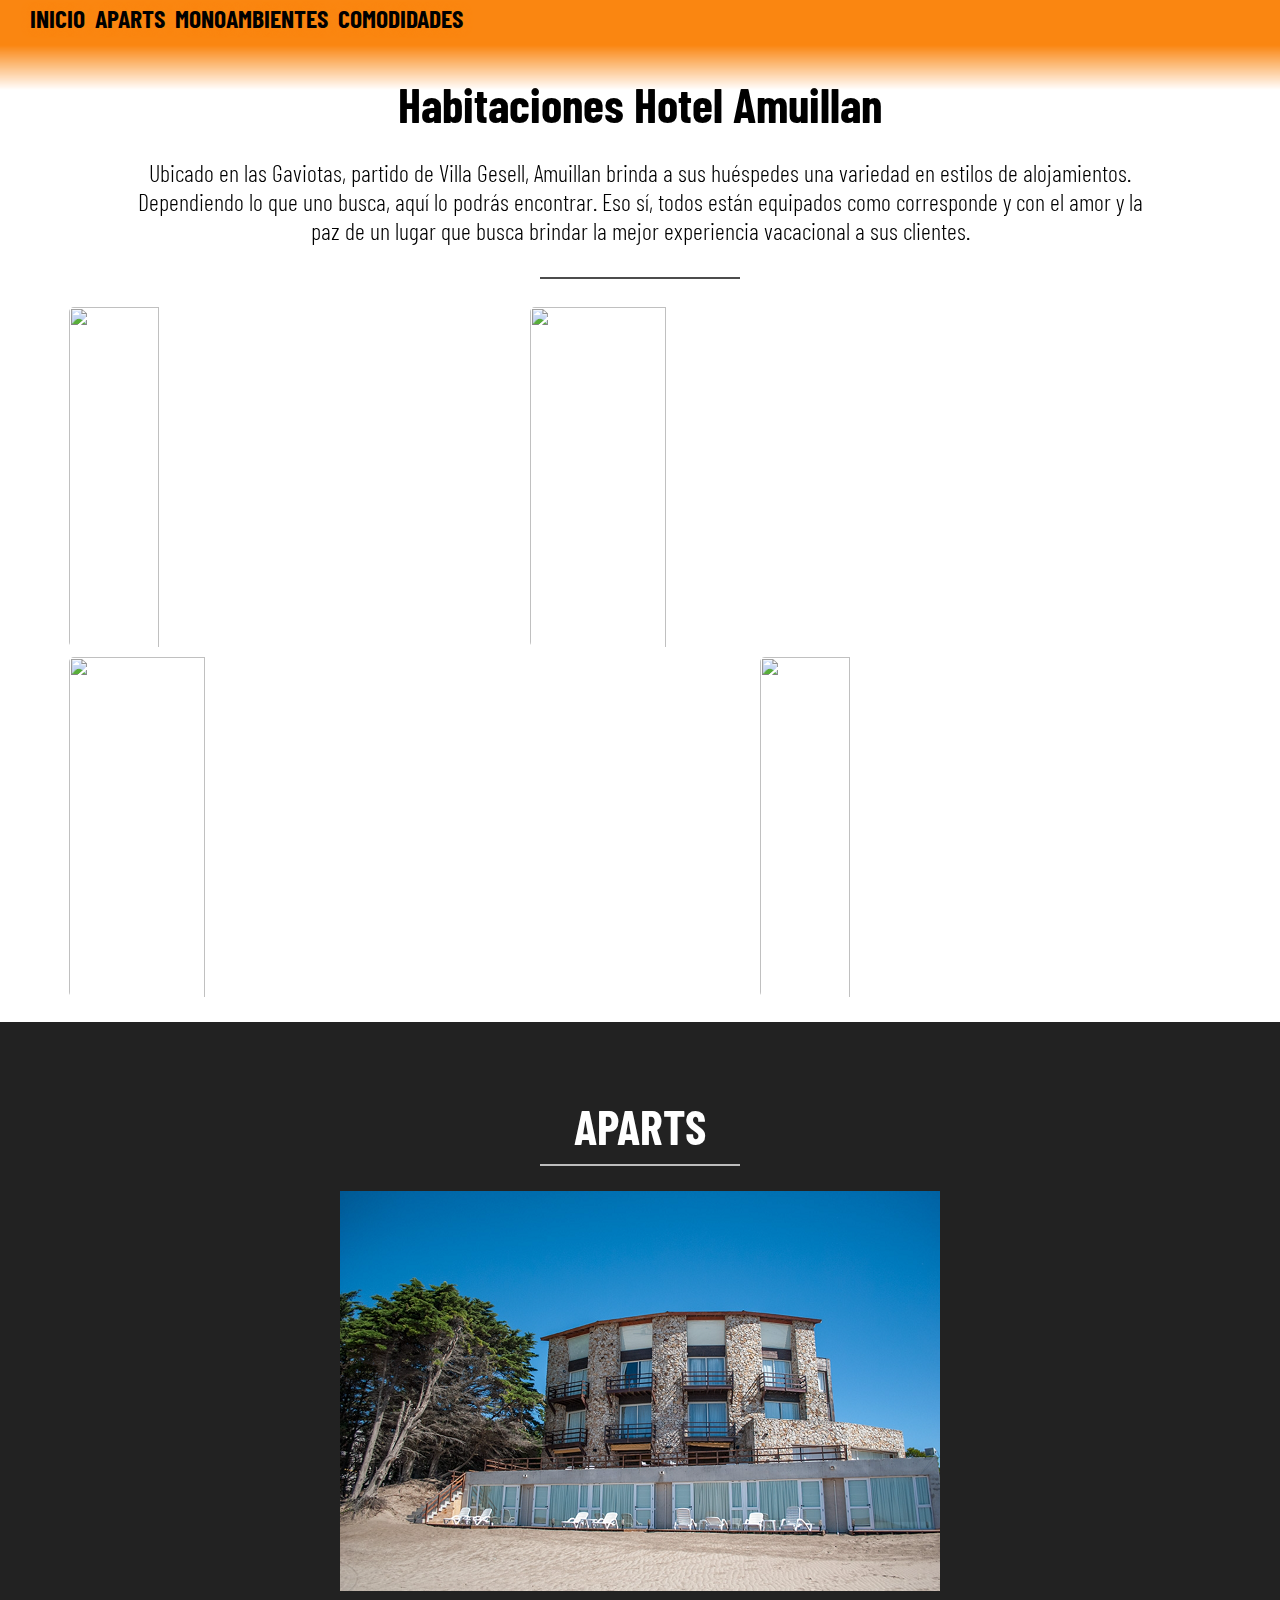
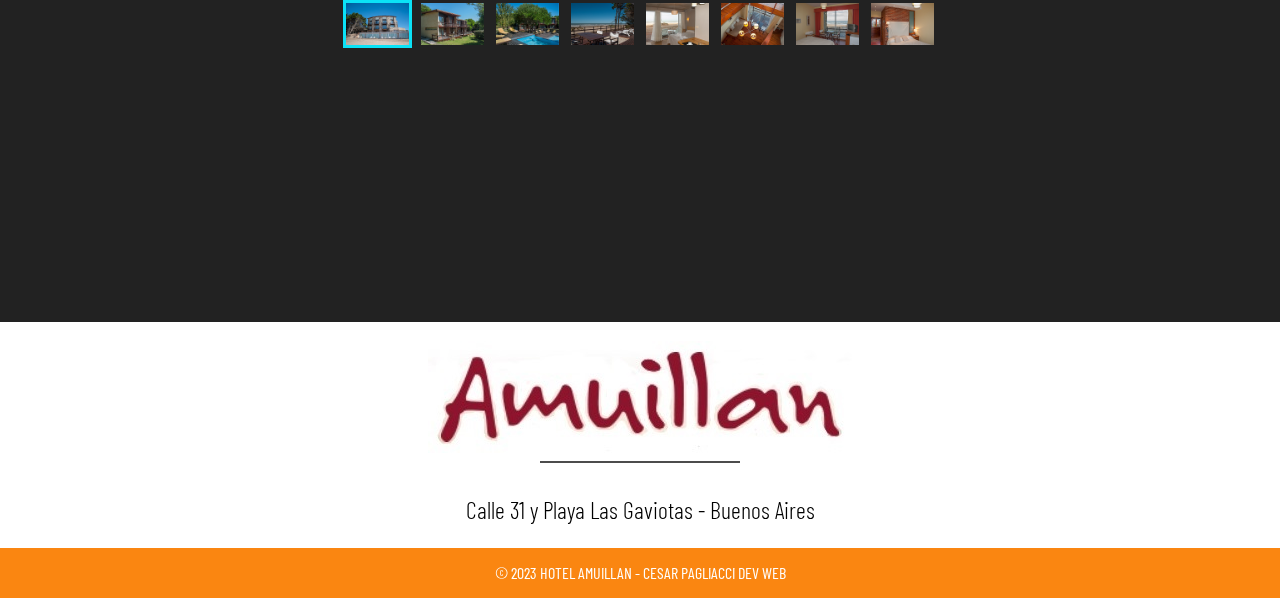
==== aparthotel.html @ abeaaee8 "se agregaron mas secciones" ====
<!DOCTYPE html>
<html lang="es">
<head>
    <meta charset="UTF-8">
    <meta http-equiv="X-UA-Compatible" content="IE=edge">
    <meta name="viewport" content="width=device-width, initial-scale=1.0">
    <title>Hotel Amuillan</title>
    <link rel="stylesheet" href="./estilos.css">    
</head>
<body>

    <header>
        <nav>                 
            <li><a href="./index.html">Inicio</a></li>           
            <li class="nav-item mains"><a href="./aparts.html">Aparts</a></li>
            <li class="nav-item drinks"><a href="./monoambientes.html">Monoambientes</a></li>
            <li><a href="./comodidades.html">Comodidades</a></li>
        </nav>
        
        <!--<a href="#conheca-o-hotel"><img class="loguito" src="./img/loguito.png" alt="Hotel Amuillan"></a>-->
        
    </header>     
      <section class="conheca-o-hotel" id="conheca-o-hotel">
        <h3>Habitaciones Hotel Amuillan</h3>
        <p>Ubicado en las Gaviotas, partido de Villa Gesell, Amuillan brinda a sus huéspedes una variedad en estilos de alojamientos. Dependiendo lo que uno busca, aquí lo podrás encontrar. Eso sí, todos están equipados como corresponde y con el amor y la paz de un lugar que busca brindar la mejor experiencia vacacional a sus clientes.</p>
        <hr>
        <div class="grid">
          <img src="https://i.imgur.com/q4PVw3H.jpg" class="small">
          <img src="https://i.imgur.com/9sf7arK.jpg" class="large">
          <img src="https://i.imgur.com/FBb80xb.jpg" class="large">
          <img src="https://i.imgur.com/rcW1Nlf.jpg" class="small">
        </div>
      </section>

      <section class="caracteristicas" id="caracteristicas">
        <h3>APARTS</h3>        
        <hr>       

        <div class="container">          
    
            <section class="gallery">
              <div class="gallery__item">
                <input type="radio" id="img-1" checked name="gallery" class="gallery__selector"/>
                <img class="gallery__img" src="./img/fachada.png" alt="Sabrina Serer"/>
                <label for="img-1" class="gallery__thumb"><img src="./img/fachada9.png" alt="Amuillan"/></label>              
              </div>
              <div class="gallery__item">
                <input type="radio" id="img-2" name="gallery" class="gallery__selector"/>
                <img class="gallery__img" src="./img/apart.png" alt="Sabrina Serer"/>
                <label for="img-2" class="gallery__thumb"><img src="./img/apart9.png" alt="Amuillan"/></label>
              </div>
              <div class="gallery__item">
                <input type="radio" id="img-3" name="gallery" class="gallery__selector"/>
                <img class="gallery__img" src="./img/pileta.png" alt="Sabrina Serer"/>
                <label for="img-3" class="gallery__thumb"><img src="./img/pileta9.png" alt="Amuillan"/></label>
              </div>
              <div class="gallery__item">
                <input type="radio" id="img-4" name="gallery" class="gallery__selector"/>
                <img class="gallery__img" src="./img/mar.png" alt="Sabrina Serer"/>
                <label for="img-4" class="gallery__thumb"><img src="./img/mar9.png" alt="Amuillan"/></label>
              </div>
              <div class="gallery__item">
                <input type="radio" id="img-5" name="gallery" class="gallery__selector"/>
                <img class="gallery__img" src="./img/monoambiente.png" alt="Sabrina Serer"/>
                <label for="img-5" class="gallery__thumb"><img src="./img/monoambiente9.png" alt="Amuillan"/></label>              
              </div>
              <div class="gallery__item">
                <input type="radio" id="img-6" name="gallery" class="gallery__selector"/>
                <img class="gallery__img" src="./img/mono2.png" alt="Sabrina Serer"/>
                <label for="img-6" class="gallery__thumb"><img src="./img/mono29.png" alt="Amuillan"/></label>
              </div>
              <div class="gallery__item">
                <input type="radio" id="img-7" name="gallery" class="gallery__selector"/>
                <img class="gallery__img" src="./img/habitacion1.png" alt="Sabrina Serer"/>
                <label for="img-7" class="gallery__thumb"><img src="./img/habitacion99.png" alt="Amuillan"/></label>
              </div>
              <div class="gallery__item">
                <input type="radio" id="img-8" name="gallery" class="gallery__selector"/>
                <img class="gallery__img" src="./img/habitacion.png" alt="Sabrina Serer"/>
                <label for="img-8" class="gallery__thumb"><img src="./img/habitacion9.png" alt="Amuillan"/></label>
              </div>
            </section>
       
  
    </div>        
    
    </section>      

    <section class="newsletter" id="newsletter">        
        <br>
        <div align="center"><img class="logo"src="./img/logo.jpg" alt="imagen logo"></div>    
        
        <hr> 
            <p>Calle 31 y Playa Las Gaviotas - Buenos Aires</p>       
    </section>      

      <footer>        
        <a href="https://www.pagliacci.ar" target="_blank"><label>© 2023 Hotel Amuillan - Cesar Pagliacci Dev Web</label></a>
      </footer>

      <script src="./main.js"></script>
     
    
</body>
</html>
---- estilos.css ----
@import url("https://fonts.googleapis.com/css2?family=Barlow+Condensed:wght@100;300;400&display=swap");
/** {
  cursor: default;
}*/
html {
  height: 100%;
  scroll-behavior: smooth;  
}

body {
  margin: 0px;
  display: flex;
  flex-direction: column;
}


header {
  font-family: "Barlow Condensed", sans-serif;
  z-index: 1;
  background-color: rgb(250, 134, 17);  
  width: 100%;
  min-height: 10vh;  
  display: flex;
  justify-content: space-between;
  align-items: left;
  position: fixed;

  align-items: left;
    transition: 0.3s ease-out;
    backdrop-filter: blur(8px) brightness(1.2);
    -webkit-backdrop-filter: blur(8px) brightness(1.2);
    text-shadow: 0 0 10px  rgb(250, 134, 17);    
    color: rgb(24, 219, 253);

    mask-image: linear-gradient(rgb(250, 134, 17) 10%, transparent);
    -webkit-mask-image: linear-gradient(rgb(250, 134, 17) 50%, transparent);

}

header nav {
  /*margin-top: 5px;*/
  margin-left: 20px;  
  
  display: flex;
  list-style: none;
  flex-direction: row;
}


header a img {
  max-width: 200px;
  max-height: 90px;
  height: auto;
  width: auto;
  transition: 0.15s;
 
}
header a img:hover {  
  cursor: pointer;  
}
header nav li {
  /*margin: 5px;*/
  margin-top: 2px;
  margin-left: 10px;  
}
header nav li a {
  cursor: pointer;
  color: black; 
  text-transform: uppercase;
  font-weight: bold;
  font-size: 1.6em;
  text-decoration: none;
  /*font-size: 30px;*/
  transition: 0.15s;  
}
header nav li a:hover {
  /*color: black;*/
  color: white;
  border-bottom: 2px solid;
}
@media (max-width: 700px) {
  header {
    flex-direction: column;
    height: 95px;
  }
  header nav {
    margin-top: 5px;
    margin-left: 20px;
    display: inline-block;
    /*margin: 0px;   
    margin-bottom: 15px;
    height: 30px;*/
  }
  header nav li {
    /*margin: 30px;*/
    display: inline-block;
    position: relative;
    margin-right: 35px;
  }
  header nav li a {
    font-size: 1.3em;
    
    /*font-size: 30px;*/
  }
  iframe {
    width: 100%;
    height: auto;
  }
}

.www {
  width: 65%;
  height:auto;  
}

.mail {
  width: 65%;
  height:auto;  
}


/*
	Parte principal da home
*/
.hero {
  font-family: "Barlow Condensed", sans-serif;
  position: relative;
  /*background: url("https://i.imgur.com/qdBuPgm.jpg");*/
  background: url(./img/frente.png);
  background-size: cover;
  min-height: 100vh;
  color: white;
  display: flex;
  justify-content: center;
  align-items: center;
  flex-direction: column;
  text-align: center;
}
.hero h1 {
  font-size: 4rem;
  margin-bottom: 1px;
}
.hero h3 {
  font-family: "Barlow Condensed", sans-serif;
  font-weight: 100;
  margin-top: 0px;
  font-size: 2.5rem;
}
.hero .btn {
  font-family: "Barlow Condensed", sans-serif;
  width: 150px;
  height: 50px;
  background: rgba(0, 0, 0, 0);
  border: 2px solid rgb(171, 2, 2);
  font-size: 30px;
  color: rgb(6, 229, 245);
  /*color: rgb(171, 2, 2);*/
  text-transform: uppercase;
  cursor: pointer;
  outline: none;
  transition: 0.25s;
}
.hero .btn:hover {
  background-color: rgb(171, 2, 2);
  color: white;
}
@media (max-width: 700px) {
  .hero {
    background-size: 250vw 100vh;
    background-position-x: left;
    background-repeat: no-repeat;
  }
  .hero h1 {
    font-size: 1.7rem;
  }
  .hero h3 {
    font-size: 1.2rem;
  }
}
/*
	ConheĆ§a o hotel
*/
.conheca-o-hotel {
  font-family: "Barlow Condensed", sans-serif;
  display: flex;
  flex-direction: column;
  align-items: center;
  background: white;
  min-height: 100vh;
}
.conheca-o-hotel:hover > hr {
  width: 330px;
}
.conheca-o-hotel hr {
  width: 200px;
  height: 2px;
  background-color: rgba(0, 0, 0, 0.7);
  transition: 0.5s;
  border: none;
}
.conheca-o-hotel h3 {
  font-size: 3rem;
  text-align: center;
  margin-bottom: 1px;
  margin-top: 75px;
}
.conheca-o-hotel p {
  font-size: 1.5rem;
  text-align: center;
  font-family: "Barlow Condensed", sans-serif;
  font-weight: 300;
  width: 80%;
}
.conheca-o-hotel .grid {
  display: flex;
  flex-wrap: wrap;
  height: 60%;
  width: 90%;
  padding: 0px;
  margin: 0px;
  margin-top: 15px;
  margin-bottom: 20px;
}
.conheca-o-hotel .grid img {
  height: 350px;
  width: 20%;
  box-sizing: border-box;
  padding: 5px;
  border-radius: 10px;
  transition: 0.25s;
}
.conheca-o-hotel .grid img:hover {
  padding: 1px;
}
.conheca-o-hotel .grid .large {
  flex-basis: 60%;
}
.conheca-o-hotel .grid .small {
  flex-basis: 40%;
}
@media (max-width: 700px) {
  .conheca-o-hotel .grid {
    flex-direction: column;
  }
  .conheca-o-hotel .grid img {
    width: 100%;
  }
  .conheca-o-hotel .grid .large {
    flex-basis: 100%;
  }
  .conheca-o-hotel .grid .small {
    flex-basis: 100%;
  }
  .conheca-o-hotel h3 {
    font-size: 2rem;
    margin-top: 100px;
  }
  .conheca-o-hotel p {
    font-size: 1.2rem;
  }
}
/*
	Caracteristicas
*/
.caracteristicas {
  background-color: rgb(34, 34, 34);
  display: flex;
  flex-direction: column;
  align-items: center;
  font-family: "Barlow Condensed", sans-serif;
  min-height: 100vh;
}

.caracteristicas:hover > hr {
  width: 330px;
}
.caracteristicas h3 {
  font-size: 3rem;
  text-align: center;
  margin-bottom: 1px;
  margin-top: 75px;
  color: white;
}
.caracteristicas p {
  font-size: 1.5rem;
  text-align: center;
  width: 80%;
  font-family: "Barlow Condensed", sans-serif;
  font-weight: 300;
  color: white;
}
.caracteristicas hr {
  width: 200px;
  height: 2px;
  background-color: rgba(255, 255, 255, 0.7);
  transition: 0.5s;
  border: none;
  margin-bottom: 15px;
}
.caracteristicas .grid {
  display: flex;
  flex-direction: row;
  align-items: center;
  justify-content: center;
  height: 60%;
  width: 90%;
  padding: 0px;
  margin: 0px;
  margin-top: 15px;
  margin-bottom: 40px;
}
.caracteristicas .grid .item {
  display: flex;
  flex-direction: column;
  align-items: center;
  margin: 5px;
  width: 33%;
  max-width: 300px;
  background-color: rgb(24, 24, 24);
  box-shadow: 2px 2px 10px rgba(0, 0, 0, 0.5);
  border-radius: 10px;
  transition: 0.25s;
}
.caracteristicas .grid .item:nth-child(2) {
  padding: 10px 0px 10px 0px;
}
.caracteristicas .grid .item:hover {
  box-shadow: 2px 2px 10px rgba(44, 44, 44, 0.6);
}
.caracteristicas .grid .item i {
  color: rgb(250, 197, 73);
  font-size: 60px;
  margin-top: 30px;
  margin-bottom: 10px;
  text-shadow: 2px 2px 10px rgba(0, 0, 0, 0.5);
}
.caracteristicas .grid .item h4 {
  font-size: 1.8rem;
  margin-top: 0px;
  margin-bottom: 4px;
  color: white;
}
.caracteristicas .grid .item p {
  font-size: 1.1rem;
  margin-top: 0px;
  text-align: center;
  font-family: "Barlow Condensed", sans-serif;
  font-weight: 100;
  color: white;
}
@media (max-width: 700px) {
  .caracteristicas .grid {
    flex-direction: column;
  }
  .caracteristicas .grid .item {
    width: 100%;
  }
  .caracteristicas .grid .item:nth-child(2) {
    padding: 0px;
  }
  .caracteristicas h3 {
    font-size: 2rem;
    margin-top: 100px;
  }
  .caracteristicas p {
    font-size: 1.2rem;
  }
}
/*
	NewsLetter
*/
.newsletter {
  font-family: "Barlow Condensed", sans-serif;
  display: flex;
  flex-direction: column;
  align-items: center;
  min-height: 20vh;
}
.newsletter:hover > hr {
  width: 330px;
}
.newsletter hr {
  width: 200px;
  height: 2px;
  background-color: rgba(0, 0, 0, 0.7);
  transition: 0.5s;
  border: none;
}
.newsletter h3 {
  font-size: 3rem;
  text-align: center;
  margin-bottom: 1px;
  margin-top: 75px;
}
.newsletter p {
  font-size: 1.5rem;
  text-align: center;
  font-family: "Barlow Condensed", sans-serif;
  font-weight: 300;
  width: 80%;
}




@media (max-width: 700px) {
  .newsletter h3 {
    font-size: 2rem;
    margin-top: 100px;
  }
  .newsletter p {
    font-size: 1.2rem;
  }
  
}


.container {
    /*padding: .5rem;*/
    width: 100%;
    height: auto;
   align-content: center;
}

/*   galeria carrousel  */

img {
    max-width: 100%;
    vertical-align: top;
}

.gallery {
    display: flex;
    margin: 10px auto;
    max-width: 600px;
    position: relative;
    padding-top: 66.6666666667%;
}
    @media screen and (min-width: 600px) {
.gallery {
    padding-top: 400px;              
    }
}
.gallery__img {
    position: absolute;
    top: 0;
    left: 0;
    opacity: 0;
    transition: opacity 0.3s ease-in-out;            
}
          
.gallery__thumb {
    padding-top: 6px;
    margin: 6px;
    display: block;
}
.gallery__selector {
    position: absolute;
    opacity: 0;
    visibility: hidden;           
}

.gallery__selector:hover {
    cursor: pointer;
}        
.gallery__selector:checked + .gallery__img {
    opacity: 1;
}
.gallery__selector:checked ~ .gallery__thumb > img {
    box-shadow: 0 0 0 3px #0be2f6;
    cursor: pointer;
}


/*
	Roadapé
*/
footer {
  background-color: rgb(250, 134, 17);
  /*background-color: rgba(0, 0, 0, 0.8);*/
  height: 50px;
  width: 100%;
  display: flex;
  align-items: center;
  flex-direction: column;
  justify-content: center;
}
footer .social {
  display: flex;
  position: absolute;
  right: 5px;
}
footer .social a i {
  font-size: 30px;
  color: rgb(14, 14, 14);
  cursor: pointer;
  margin: 5px;
  transition: 0.25s;
}
footer .social a i:hover {
  color: rgb(250, 197, 73);
  
}
footer label {
  font-family: "Barlow Condensed", sans-serif;
  color: white;
  font-size: 1rem;
  text-transform: uppercase;
  cursor: pointer;
}
a:link, a:visited {
  text-decoration: none;
}

@media (max-width: 700px) {
  footer {
    height: 60px;
    text-align: center;
  }
  footer .social {
    position: relative;
  }
  .logo {
    width: 50%;
    height: auto;
  }
  .loguito {
    width: 75%;
    height: auto;
    padding-left: 0;
    padding-right: 0;    
  }
}
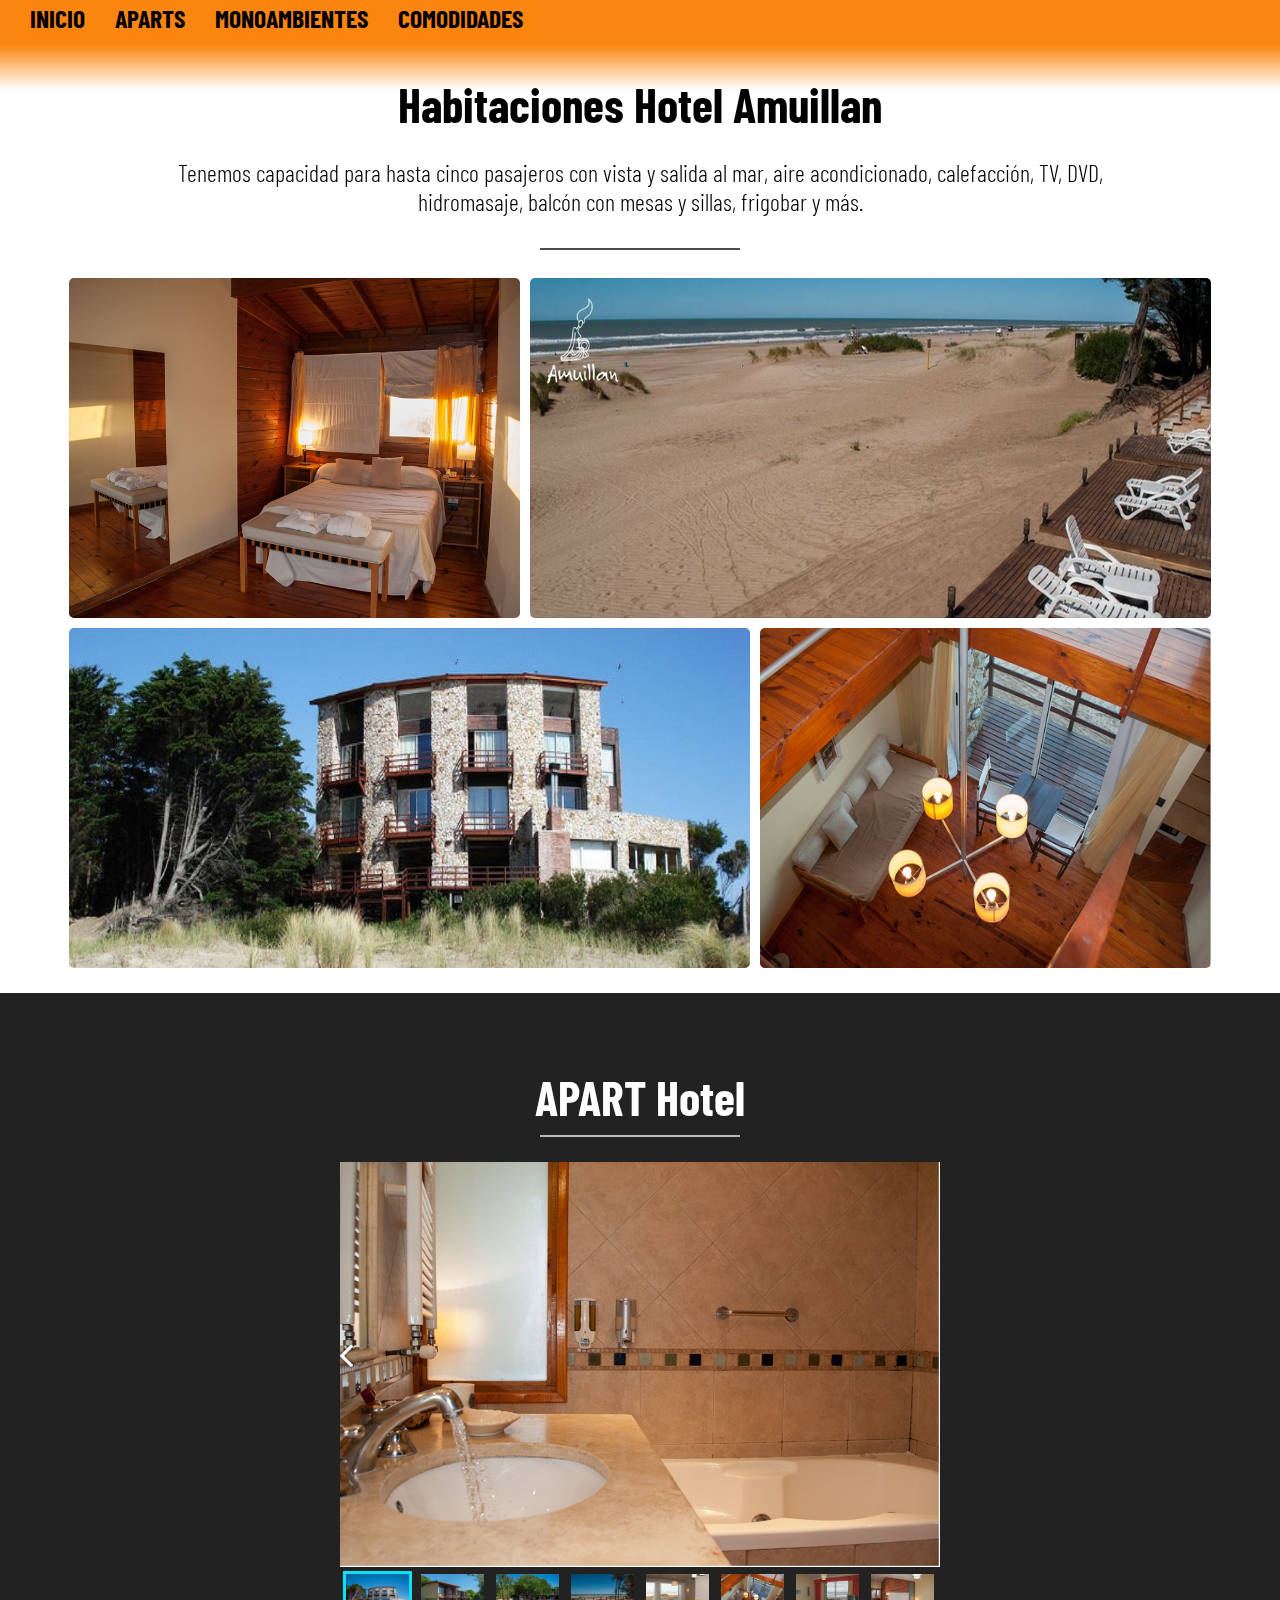
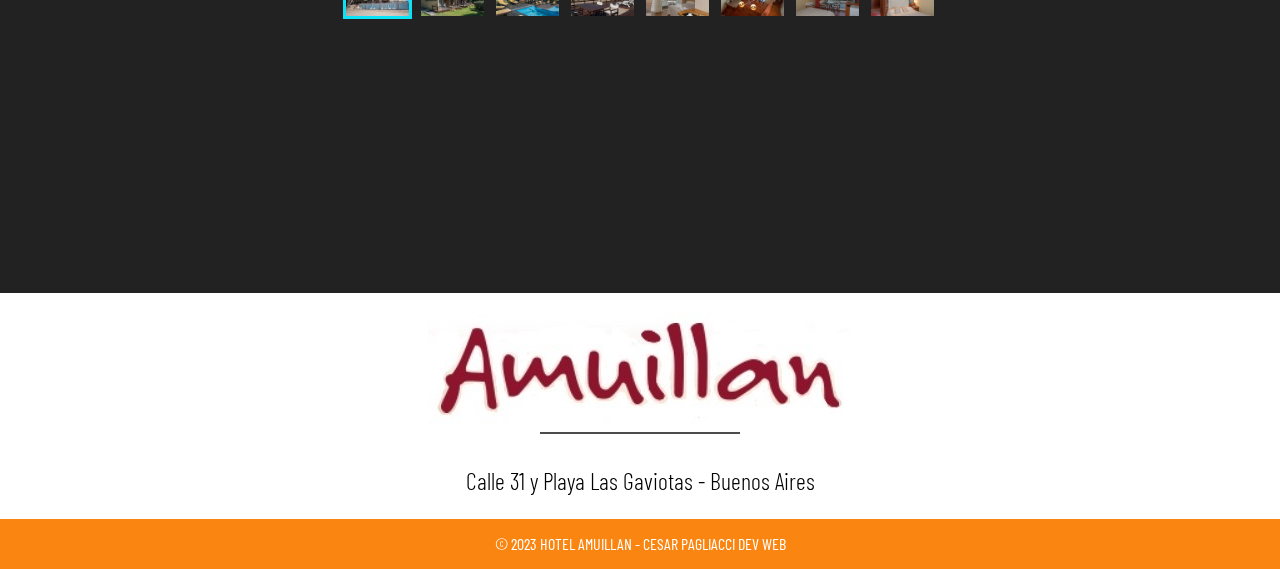
==== commit 0b4e5b3c: "se agregaron imagenes y responsive" ====
--- a/aparthotel.html
+++ b/aparthotel.html
@@ -22,18 +22,18 @@
     </header>     
       <section class="conheca-o-hotel" id="conheca-o-hotel">
         <h3>Habitaciones Hotel Amuillan</h3>
-        <p>Ubicado en las Gaviotas, partido de Villa Gesell, Amuillan brinda a sus huéspedes una variedad en estilos de alojamientos. Dependiendo lo que uno busca, aquí lo podrás encontrar. Eso sí, todos están equipados como corresponde y con el amor y la paz de un lugar que busca brindar la mejor experiencia vacacional a sus clientes.</p>
+        <p>Tenemos capacidad para hasta cinco pasajeros con vista y salida al mar, aire acondicionado, calefacción, TV, DVD, hidromasaje, balcón con mesas y sillas, frigobar y más.</p>
         <hr>
-        <div class="grid">
-          <img src="https://i.imgur.com/q4PVw3H.jpg" class="small">
-          <img src="https://i.imgur.com/9sf7arK.jpg" class="large">
-          <img src="https://i.imgur.com/FBb80xb.jpg" class="large">
-          <img src="https://i.imgur.com/rcW1Nlf.jpg" class="small">
+        <div class="grid">          
+          <img src="./img/habitaciones9.png" class="small">
+          <img src="./img/playaalargada.jpg" class="large">
+          <img src="./img/frentealargada.jpg" class="large">
+          <img src="./img/mono.png" class="small">
         </div>
       </section>
 
       <section class="caracteristicas" id="caracteristicas">
-        <h3>APARTS</h3>        
+        <h3>APART Hotel</h3>        
         <hr>       
 
         <div class="container">          
@@ -41,42 +41,42 @@
             <section class="gallery">
               <div class="gallery__item">
                 <input type="radio" id="img-1" checked name="gallery" class="gallery__selector"/>
-                <img class="gallery__img" src="./img/fachada.png" alt="Sabrina Serer"/>
+                <img class="gallery__img" src="./img/habitaciones2.png" alt="Sabrina Serer"/>
                 <label for="img-1" class="gallery__thumb"><img src="./img/fachada9.png" alt="Amuillan"/></label>              
               </div>
               <div class="gallery__item">
                 <input type="radio" id="img-2" name="gallery" class="gallery__selector"/>
-                <img class="gallery__img" src="./img/apart.png" alt="Sabrina Serer"/>
+                <img class="gallery__img" src="./img/habitaciones3.png" alt="Sabrina Serer"/>
                 <label for="img-2" class="gallery__thumb"><img src="./img/apart9.png" alt="Amuillan"/></label>
               </div>
               <div class="gallery__item">
                 <input type="radio" id="img-3" name="gallery" class="gallery__selector"/>
-                <img class="gallery__img" src="./img/pileta.png" alt="Sabrina Serer"/>
+                <img class="gallery__img" src="./img/habitaciones4.png" alt="Sabrina Serer"/>
                 <label for="img-3" class="gallery__thumb"><img src="./img/pileta9.png" alt="Amuillan"/></label>
               </div>
               <div class="gallery__item">
                 <input type="radio" id="img-4" name="gallery" class="gallery__selector"/>
-                <img class="gallery__img" src="./img/mar.png" alt="Sabrina Serer"/>
+                <img class="gallery__img" src="./img/habitaciones5.png" alt="Sabrina Serer"/>
                 <label for="img-4" class="gallery__thumb"><img src="./img/mar9.png" alt="Amuillan"/></label>
               </div>
               <div class="gallery__item">
                 <input type="radio" id="img-5" name="gallery" class="gallery__selector"/>
-                <img class="gallery__img" src="./img/monoambiente.png" alt="Sabrina Serer"/>
+                <img class="gallery__img" src="./img/habitaciones7.png" alt="Sabrina Serer"/>
                 <label for="img-5" class="gallery__thumb"><img src="./img/monoambiente9.png" alt="Amuillan"/></label>              
               </div>
               <div class="gallery__item">
                 <input type="radio" id="img-6" name="gallery" class="gallery__selector"/>
-                <img class="gallery__img" src="./img/mono2.png" alt="Sabrina Serer"/>
+                <img class="gallery__img" src="./img/habitaciones8.png" alt="Sabrina Serer"/>
                 <label for="img-6" class="gallery__thumb"><img src="./img/mono29.png" alt="Amuillan"/></label>
               </div>
               <div class="gallery__item">
                 <input type="radio" id="img-7" name="gallery" class="gallery__selector"/>
-                <img class="gallery__img" src="./img/habitacion1.png" alt="Sabrina Serer"/>
+                <img class="gallery__img" src="./img/habitaciones9.png" alt="Sabrina Serer"/>
                 <label for="img-7" class="gallery__thumb"><img src="./img/habitacion99.png" alt="Amuillan"/></label>
               </div>
               <div class="gallery__item">
                 <input type="radio" id="img-8" name="gallery" class="gallery__selector"/>
-                <img class="gallery__img" src="./img/habitacion.png" alt="Sabrina Serer"/>
+                <img class="gallery__img" src="./img/habitaciones10.png" alt="Sabrina Serer"/>
                 <label for="img-8" class="gallery__thumb"><img src="./img/habitacion9.png" alt="Amuillan"/></label>
               </div>
             </section>
--- a/estilos.css
+++ b/estilos.css
@@ -1,8 +1,6 @@
 
 @import url("https://fonts.googleapis.com/css2?family=Barlow+Condensed:wght@100;300;400&display=swap");
-/** {
-  cursor: default;
-}*/
+
 html {
   height: 100%;
   scroll-behavior: smooth;  
@@ -36,6 +34,10 @@
     mask-image: linear-gradient(rgb(250, 134, 17) 10%, transparent);
     -webkit-mask-image: linear-gradient(rgb(250, 134, 17) 50%, transparent);
 
+}
+
+header a:link, a:visited {
+  text-decoration: none;
 }
 
 header nav {
@@ -62,7 +64,8 @@
 header nav li {
   /*margin: 5px;*/
   margin-top: 2px;
-  margin-left: 10px;  
+  margin-left: 10px;
+  
 }
 header nav li a {
   cursor: pointer;
@@ -72,13 +75,24 @@
   font-size: 1.6em;
   text-decoration: none;
   /*font-size: 30px;*/
-  transition: 0.15s;  
+  transition: 0.15s;
+  padding-right: 20px;    
 }
 header nav li a:hover {
   /*color: black;*/
   color: white;
-  border-bottom: 2px solid;
-}
+  border-bottom: 2px solid;  
+  
+}
+
+
+@media (min-width: 700px) {
+    header nav li a {      
+      padding-right: 20px;
+    }
+}
+
+
 @media (max-width: 700px) {
   header {
     flex-direction: column;
@@ -88,18 +102,16 @@
     margin-top: 5px;
     margin-left: 20px;
     display: inline-block;
-    /*margin: 0px;   
-    margin-bottom: 15px;
-    height: 30px;*/
-  }
-  header nav li {
-    /*margin: 30px;*/
+    
+  }
+  header nav li {    
     display: inline-block;
     position: relative;
-    margin-right: 35px;
+    margin-right: 35px;   
   }
   header nav li a {
     font-size: 1.3em;
+    padding-right: 10px;   
     
     /*font-size: 30px;*/
   }
@@ -119,68 +131,6 @@
   height:auto;  
 }
 
-
-/*
-	Parte principal da home
-*/
-.hero {
-  font-family: "Barlow Condensed", sans-serif;
-  position: relative;
-  /*background: url("https://i.imgur.com/qdBuPgm.jpg");*/
-  background: url(./img/frente.png);
-  background-size: cover;
-  min-height: 100vh;
-  color: white;
-  display: flex;
-  justify-content: center;
-  align-items: center;
-  flex-direction: column;
-  text-align: center;
-}
-.hero h1 {
-  font-size: 4rem;
-  margin-bottom: 1px;
-}
-.hero h3 {
-  font-family: "Barlow Condensed", sans-serif;
-  font-weight: 100;
-  margin-top: 0px;
-  font-size: 2.5rem;
-}
-.hero .btn {
-  font-family: "Barlow Condensed", sans-serif;
-  width: 150px;
-  height: 50px;
-  background: rgba(0, 0, 0, 0);
-  border: 2px solid rgb(171, 2, 2);
-  font-size: 30px;
-  color: rgb(6, 229, 245);
-  /*color: rgb(171, 2, 2);*/
-  text-transform: uppercase;
-  cursor: pointer;
-  outline: none;
-  transition: 0.25s;
-}
-.hero .btn:hover {
-  background-color: rgb(171, 2, 2);
-  color: white;
-}
-@media (max-width: 700px) {
-  .hero {
-    background-size: 250vw 100vh;
-    background-position-x: left;
-    background-repeat: no-repeat;
-  }
-  .hero h1 {
-    font-size: 1.7rem;
-  }
-  .hero h3 {
-    font-size: 1.2rem;
-  }
-}
-/*
-	ConheĆ§a o hotel
-*/
 .conheca-o-hotel {
   font-family: "Barlow Condensed", sans-serif;
   display: flex;
@@ -350,6 +300,10 @@
   color: white;
 }
 @media (max-width: 700px) {
+  .caracteristicas {
+    min-height: 50vh;
+  }
+
   .caracteristicas .grid {
     flex-direction: column;
   }
@@ -367,9 +321,9 @@
     font-size: 1.2rem;
   }
 }
-/*
-	NewsLetter
-*/
+
+/*	NewsLetter */
+
 .newsletter {
   font-family: "Barlow Condensed", sans-serif;
   display: flex;
@@ -401,9 +355,6 @@
   width: 80%;
 }
 
-
-
-
 @media (max-width: 700px) {
   .newsletter h3 {
     font-size: 2rem;
@@ -411,10 +362,8 @@
   }
   .newsletter p {
     font-size: 1.2rem;
-  }
-  
-}
-
+  }  
+}
 
 .container {
     /*padding: .5rem;*/
@@ -473,12 +422,10 @@
 }
 
 
-/*
-	Roadapé
-*/
+/* FOOTER */
+
 footer {
-  background-color: rgb(250, 134, 17);
-  /*background-color: rgba(0, 0, 0, 0.8);*/
+  background-color: rgb(250, 134, 17); 
   height: 50px;
   width: 100%;
   display: flex;
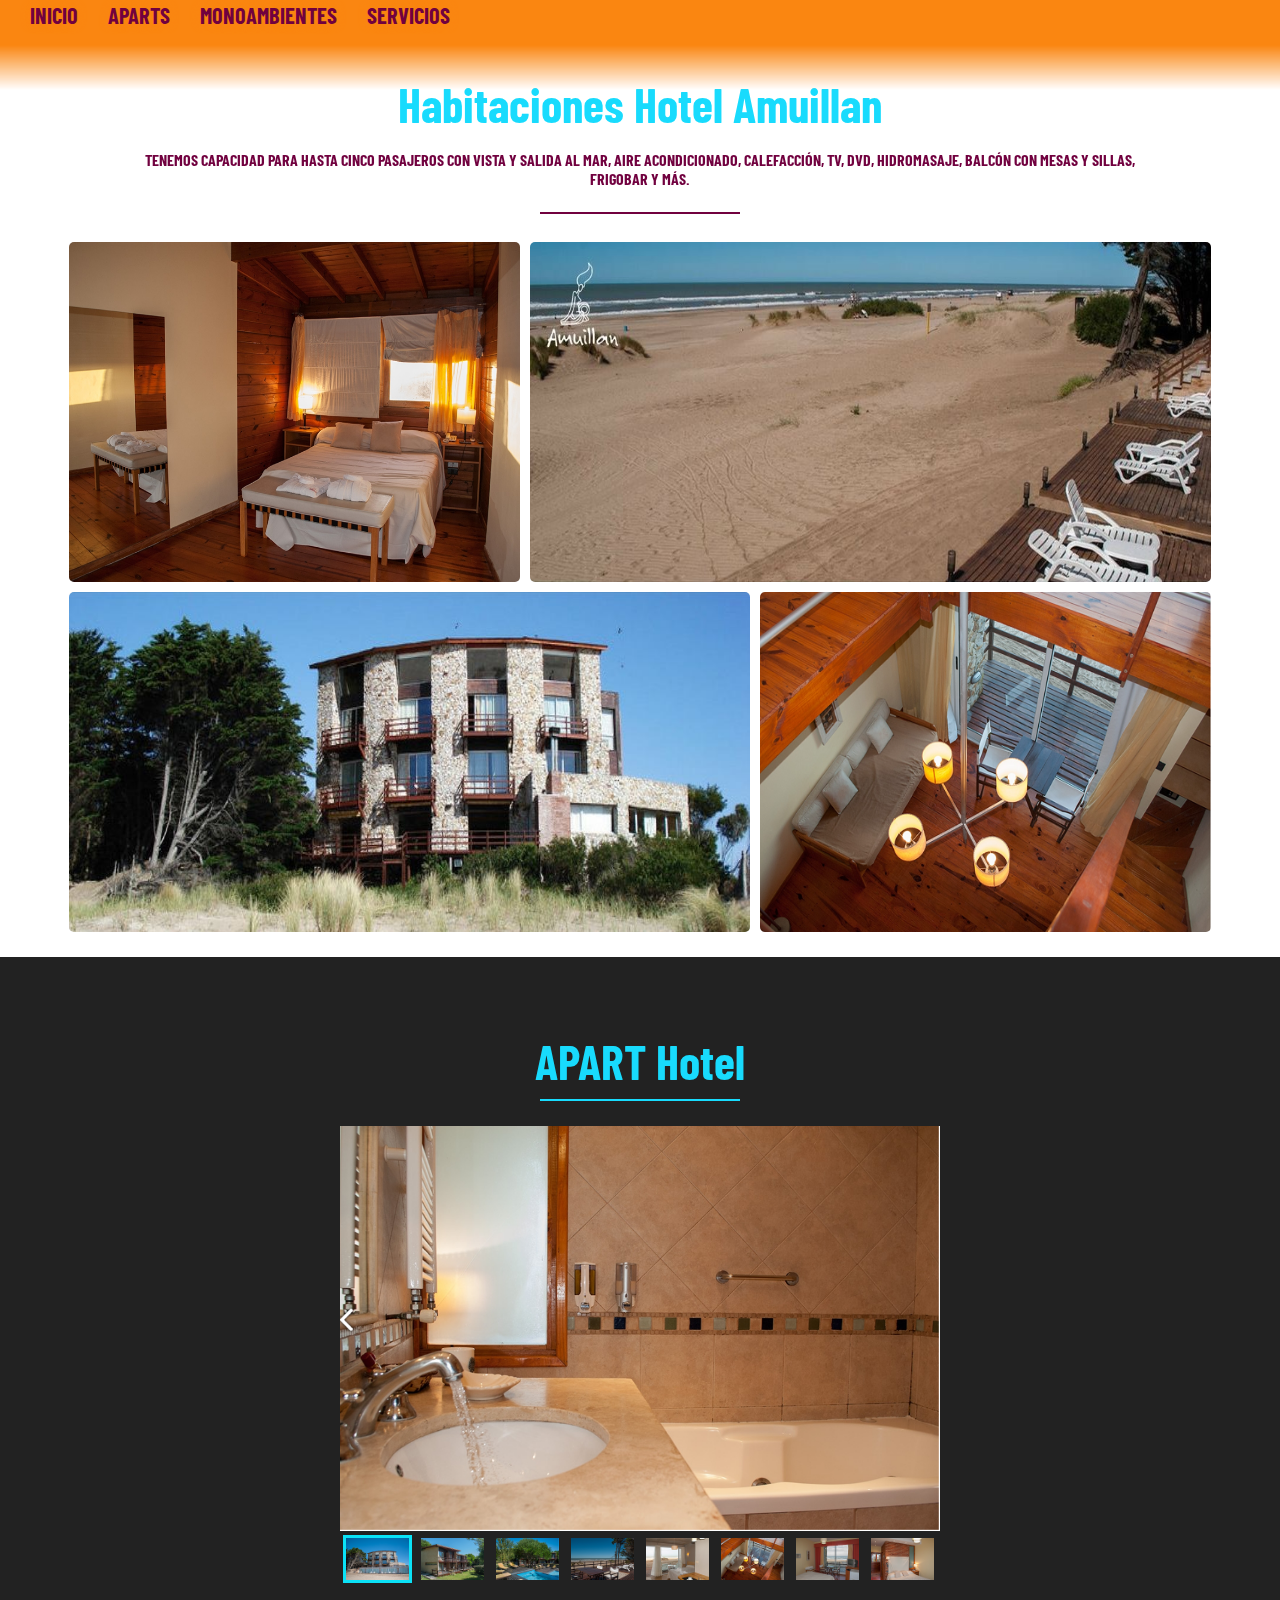
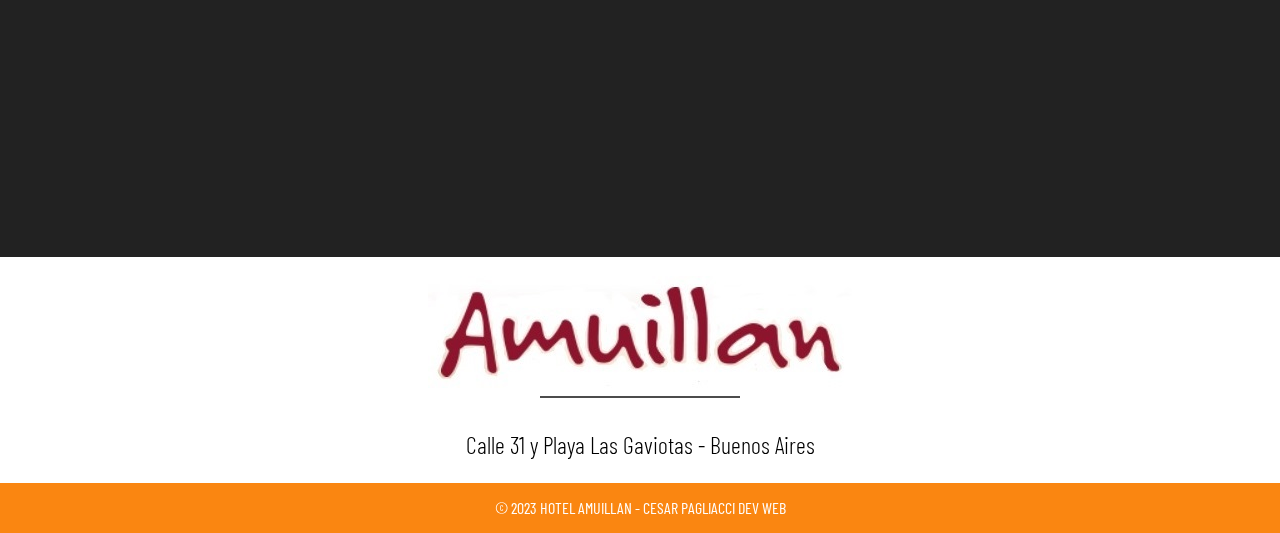
==== commit e08460a9: "responsive menu" ====
--- a/aparthotel.html
+++ b/aparthotel.html
@@ -14,7 +14,7 @@
             <li><a href="./index.html">Inicio</a></li>           
             <li class="nav-item mains"><a href="./aparts.html">Aparts</a></li>
             <li class="nav-item drinks"><a href="./monoambientes.html">Monoambientes</a></li>
-            <li><a href="./comodidades.html">Comodidades</a></li>
+            <li><a href="./comodidades.html">Servicios</a></li>
         </nav>
         
         <!--<a href="#conheca-o-hotel"><img class="loguito" src="./img/loguito.png" alt="Hotel Amuillan"></a>-->
--- a/estilos.css
+++ b/estilos.css
@@ -36,60 +36,57 @@
 
 }
 
-header a:link, a:visited {
-  text-decoration: none;
-}
-
-header nav {
-  /*margin-top: 5px;*/
-  margin-left: 20px;  
-  
+
+header nav {  
+  margin-left: 20px;    
   display: flex;
   list-style: none;
   flex-direction: row;
 }
 
 
-header a img {
+header a {
   max-width: 200px;
   max-height: 90px;
   height: auto;
   width: auto;
-  transition: 0.15s;
- 
-}
-header a img:hover {  
-  cursor: pointer;  
-}
+  transition: 0.15s; 
+}
+
 header nav li {
-  /*margin: 5px;*/
   margin-top: 2px;
   margin-left: 10px;
   
 }
 header nav li a {
   cursor: pointer;
-  color: black; 
+  color: rgb(113, 1, 63);  
   text-transform: uppercase;
   font-weight: bold;
-  font-size: 1.6em;
-  text-decoration: none;
-  /*font-size: 30px;*/
+  font-size: 1.4em;  
   transition: 0.15s;
   padding-right: 20px;    
 }
-header nav li a:hover {
-  /*color: black;*/
+
+header nav li a:hover { 
   color: white;
   border-bottom: 2px solid;  
-  
-}
+}
+
+header nav li a:hover {
+  text-decoration: none;
+}
+
 
 
 @media (min-width: 700px) {
     header nav li a {      
-      padding-right: 20px;
-    }
+      padding-right: 20px;}
+
+     a:hover , a:link, a:visited {
+        text-decoration: none;
+      }
+    
 }
 
 
@@ -112,13 +109,16 @@
   header nav li a {
     font-size: 1.3em;
     padding-right: 10px;   
-    
+    text-decoration: none;
     /*font-size: 30px;*/
   }
   iframe {
     width: 100%;
     height: auto;
   }
+  header a:link, a:visited {
+    text-decoration: none;
+  }
 }
 
 .www {
@@ -145,7 +145,7 @@
 .conheca-o-hotel hr {
   width: 200px;
   height: 2px;
-  background-color: rgba(0, 0, 0, 0.7);
+  background-color: rgb(113, 1, 63); 
   transition: 0.5s;
   border: none;
 }
@@ -154,13 +154,16 @@
   text-align: center;
   margin-bottom: 1px;
   margin-top: 75px;
+  color: rgb(24, 219, 253);
 }
 .conheca-o-hotel p {
-  font-size: 1.5rem;
-  text-align: center;
-  font-family: "Barlow Condensed", sans-serif;
-  font-weight: 300;
+  font-size: 1rem;
+  font-weight: bold;
+  text-transform: uppercase;
+  text-align: center;
+  font-family: "Barlow Condensed", sans-serif;
   width: 80%;
+  color: rgb(113, 1, 63); 
 }
 .conheca-o-hotel .grid {
   display: flex;
@@ -207,7 +210,7 @@
     margin-top: 100px;
   }
   .conheca-o-hotel p {
-    font-size: 1.2rem;
+    font-size: 1rem;
   }
 }
 /*
@@ -230,7 +233,7 @@
   text-align: center;
   margin-bottom: 1px;
   margin-top: 75px;
-  color: white;
+  color: rgb(24, 219, 253);  
 }
 .caracteristicas p {
   font-size: 1.5rem;
@@ -243,7 +246,8 @@
 .caracteristicas hr {
   width: 200px;
   height: 2px;
-  background-color: rgba(255, 255, 255, 0.7);
+  background-color:  rgb(24, 219, 253); ;
+  /*background-color: rgba(255, 255, 255, 0.7);*/
   transition: 0.5s;
   border: none;
   margin-bottom: 15px;
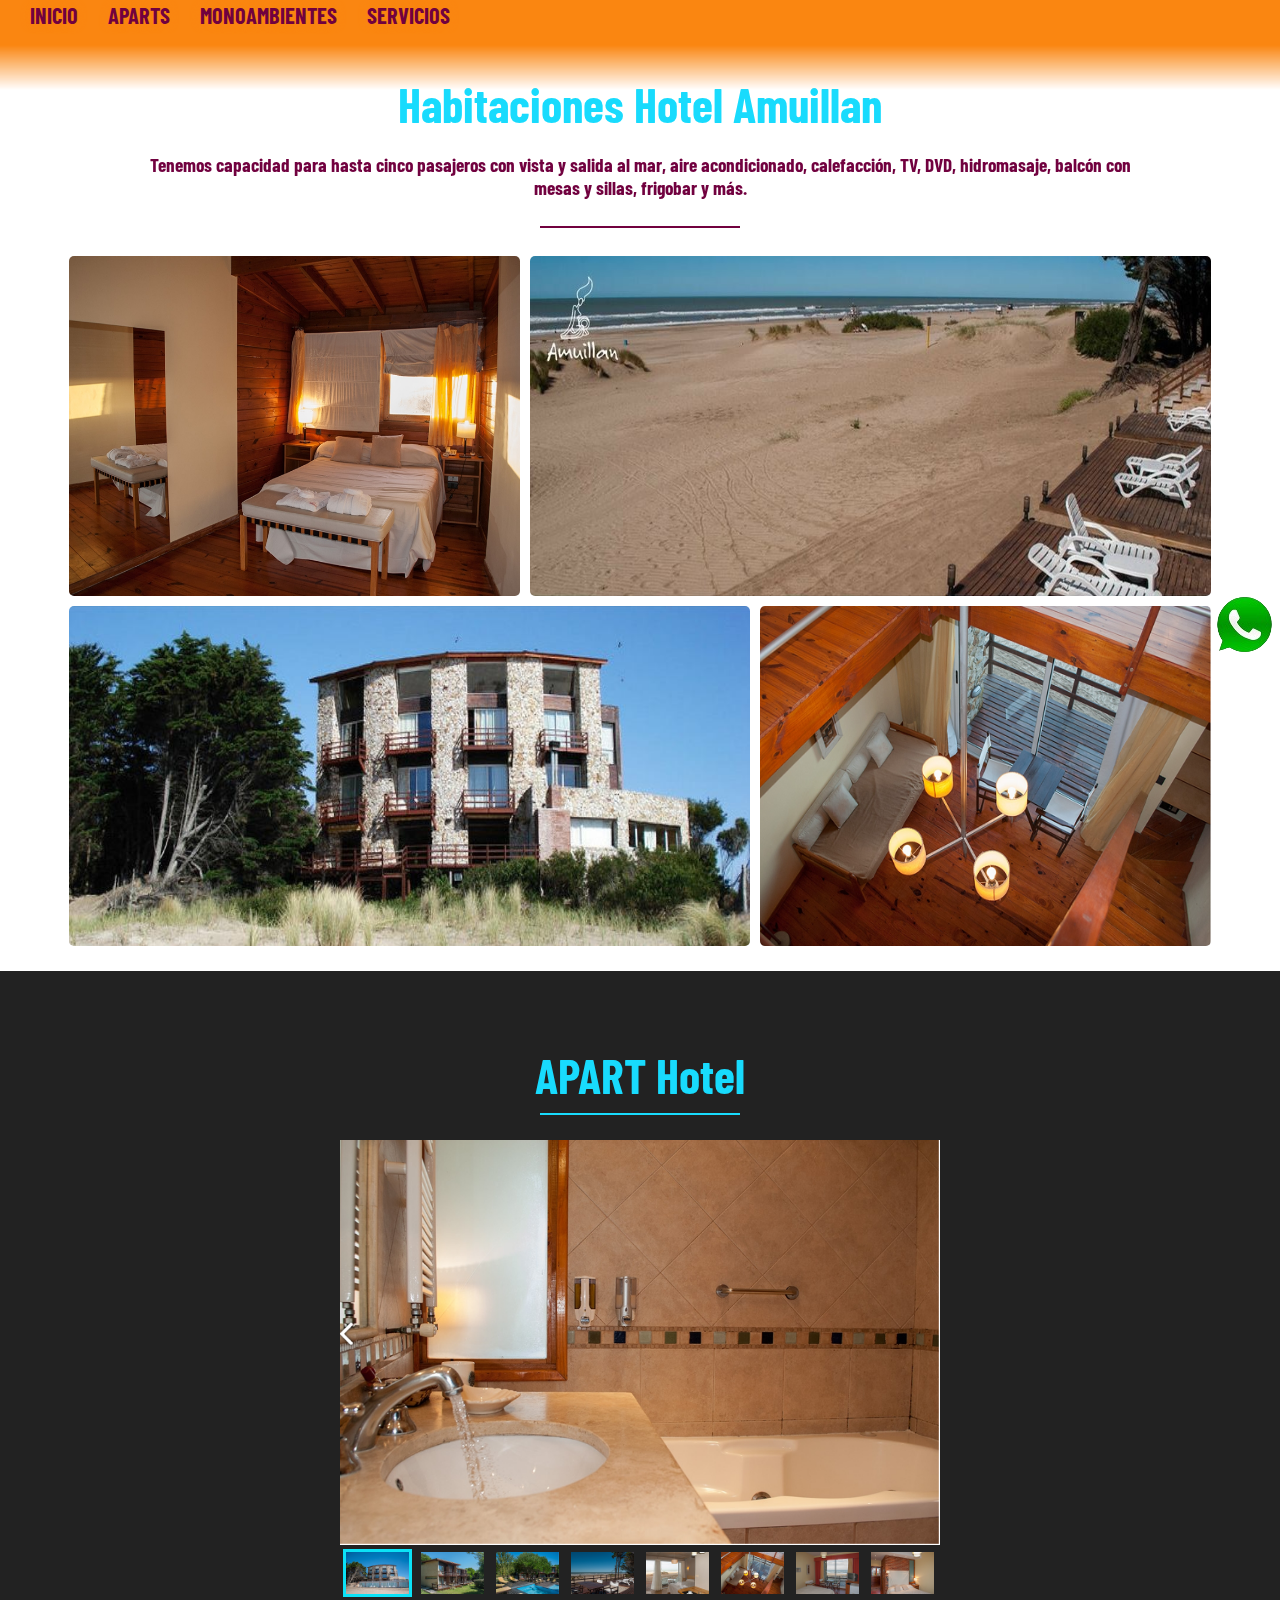
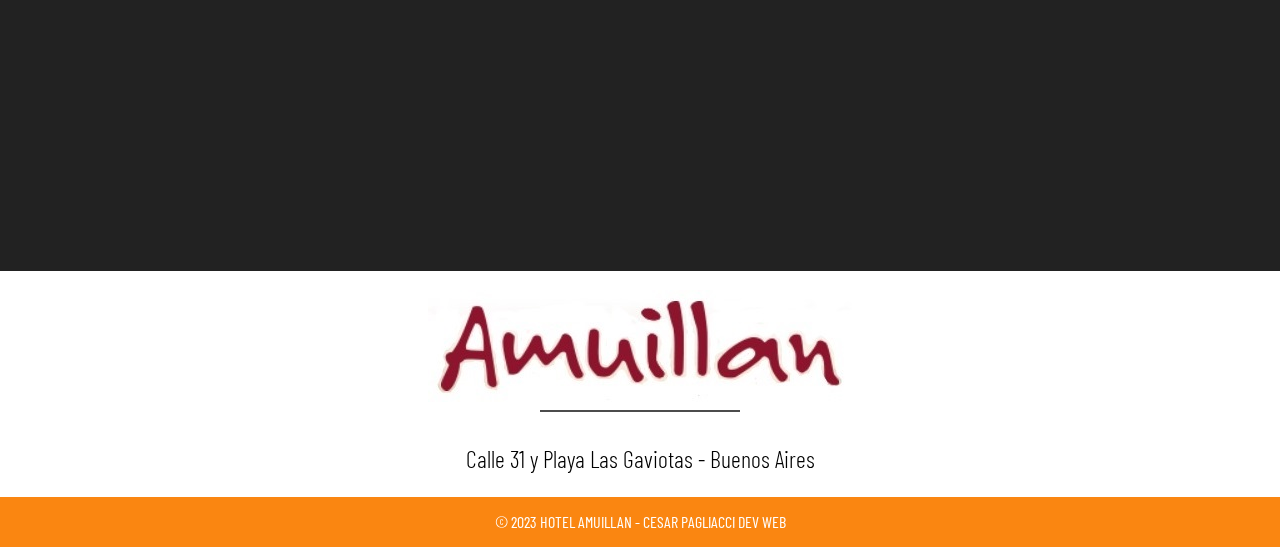
==== commit 18504991: "se agrego whatsapp a todas las secciones" ====
--- a/aparthotel.html
+++ b/aparthotel.html
@@ -19,7 +19,15 @@
         
         <!--<a href="#conheca-o-hotel"><img class="loguito" src="./img/loguito.png" alt="Hotel Amuillan"></a>-->
         
-    </header>     
+    </header>
+    
+    <div class="ws">
+      <ul>
+          <li><a href="mailto:contacto@amuillan.com.ar" target="_blank" class="icon-facebook"></a></li>
+          <li><a href="https://wa.me/5491137004860" target="_blank" class="icon-mail2"></a></li>               
+      </ul>
+     </div>
+     
       <section class="conheca-o-hotel" id="conheca-o-hotel">
         <h3>Habitaciones Hotel Amuillan</h3>
         <p>Tenemos capacidad para hasta cinco pasajeros con vista y salida al mar, aire acondicionado, calefacción, TV, DVD, hidromasaje, balcón con mesas y sillas, frigobar y más.</p>
--- a/estilos.css
+++ b/estilos.css
@@ -3,7 +3,8 @@
 
 html {
   height: 100%;
-  scroll-behavior: smooth;  
+  scroll-behavior: smooth;
+  text-decoration: none;
 }
 
 body {
@@ -69,8 +70,7 @@
 }
 
 header nav li a:hover { 
-  color: white;
-  border-bottom: 2px solid;  
+  color: white;  
 }
 
 header nav li a:hover {
@@ -85,11 +85,8 @@
 
      a:hover , a:link, a:visited {
         text-decoration: none;
-      }
-    
-}
-
-
+      }   
+}
 @media (max-width: 700px) {
   header {
     flex-direction: column;
@@ -121,6 +118,8 @@
   }
 }
 
+/****   REDES   ****/
+
 .www {
   width: 65%;
   height:auto;  
@@ -130,6 +129,52 @@
   width: 65%;
   height:auto;  
 }
+
+.ws {
+	position: fixed; 
+	right: 1px; /* Establecemos la barra en la izquierda */
+	top: 500px; /* Bajamos la barra 500px de arriba a abajo */
+	z-index: 2000; /* Utilizamos la propiedad z-index para que no se superponga algún otro elemento como sliders, galerías, etc */
+}
+
+.ws ul {
+		list-style: none;
+}
+
+.ws ul li a {
+		display:inline-block;
+		color:#fff;
+		/*background: #000;*/
+		padding: 35px 35px;
+		text-decoration: none;
+		-webkit-transition:all 500ms ease;
+		-o-transition:all 500ms ease;
+		transition:all 500ms ease; /* Establecemos una transición a todas las propiedades */
+}
+
+.ws ul li .icon-facebook {background-image: url(./img/mail.png)} 
+.ws ul li .icon-mail2 {background-image: url(./img/wapps.png)}
+    
+
+.ws ul li a:hover {
+		/*background:white; /* Cambiamos el fondo cuando el usuario pase el mouse */
+		transform: scale(1.2);
+  		text-decoration: none;
+ 		/*box-shadow: 0 0px 25px coral;*/
+		/*padding: 21px 22px; /* Hacemos mas grande el espacio cuando el usuario pase el mouse */
+
+}
+/*@media (max-width: 800px) {
+    .ws ul li .icon-mail2 {        
+        padding: 20px 20px;     
+    }
+    .ws li .icon-mail2 {
+       padding: 21px 22px;
+    }
+
+}*/
+
+/******   GALERIA DE FOTS INICIAL   *******/
 
 .conheca-o-hotel {
   font-family: "Barlow Condensed", sans-serif;
@@ -157,9 +202,9 @@
   color: rgb(24, 219, 253);
 }
 .conheca-o-hotel p {
-  font-size: 1rem;
+  font-size: 1.2rem;
   font-weight: bold;
-  text-transform: uppercase;
+  
   text-align: center;
   font-family: "Barlow Condensed", sans-serif;
   width: 80%;
@@ -210,7 +255,7 @@
     margin-top: 100px;
   }
   .conheca-o-hotel p {
-    font-size: 1rem;
+    font-size: 1.2rem;
   }
 }
 /*
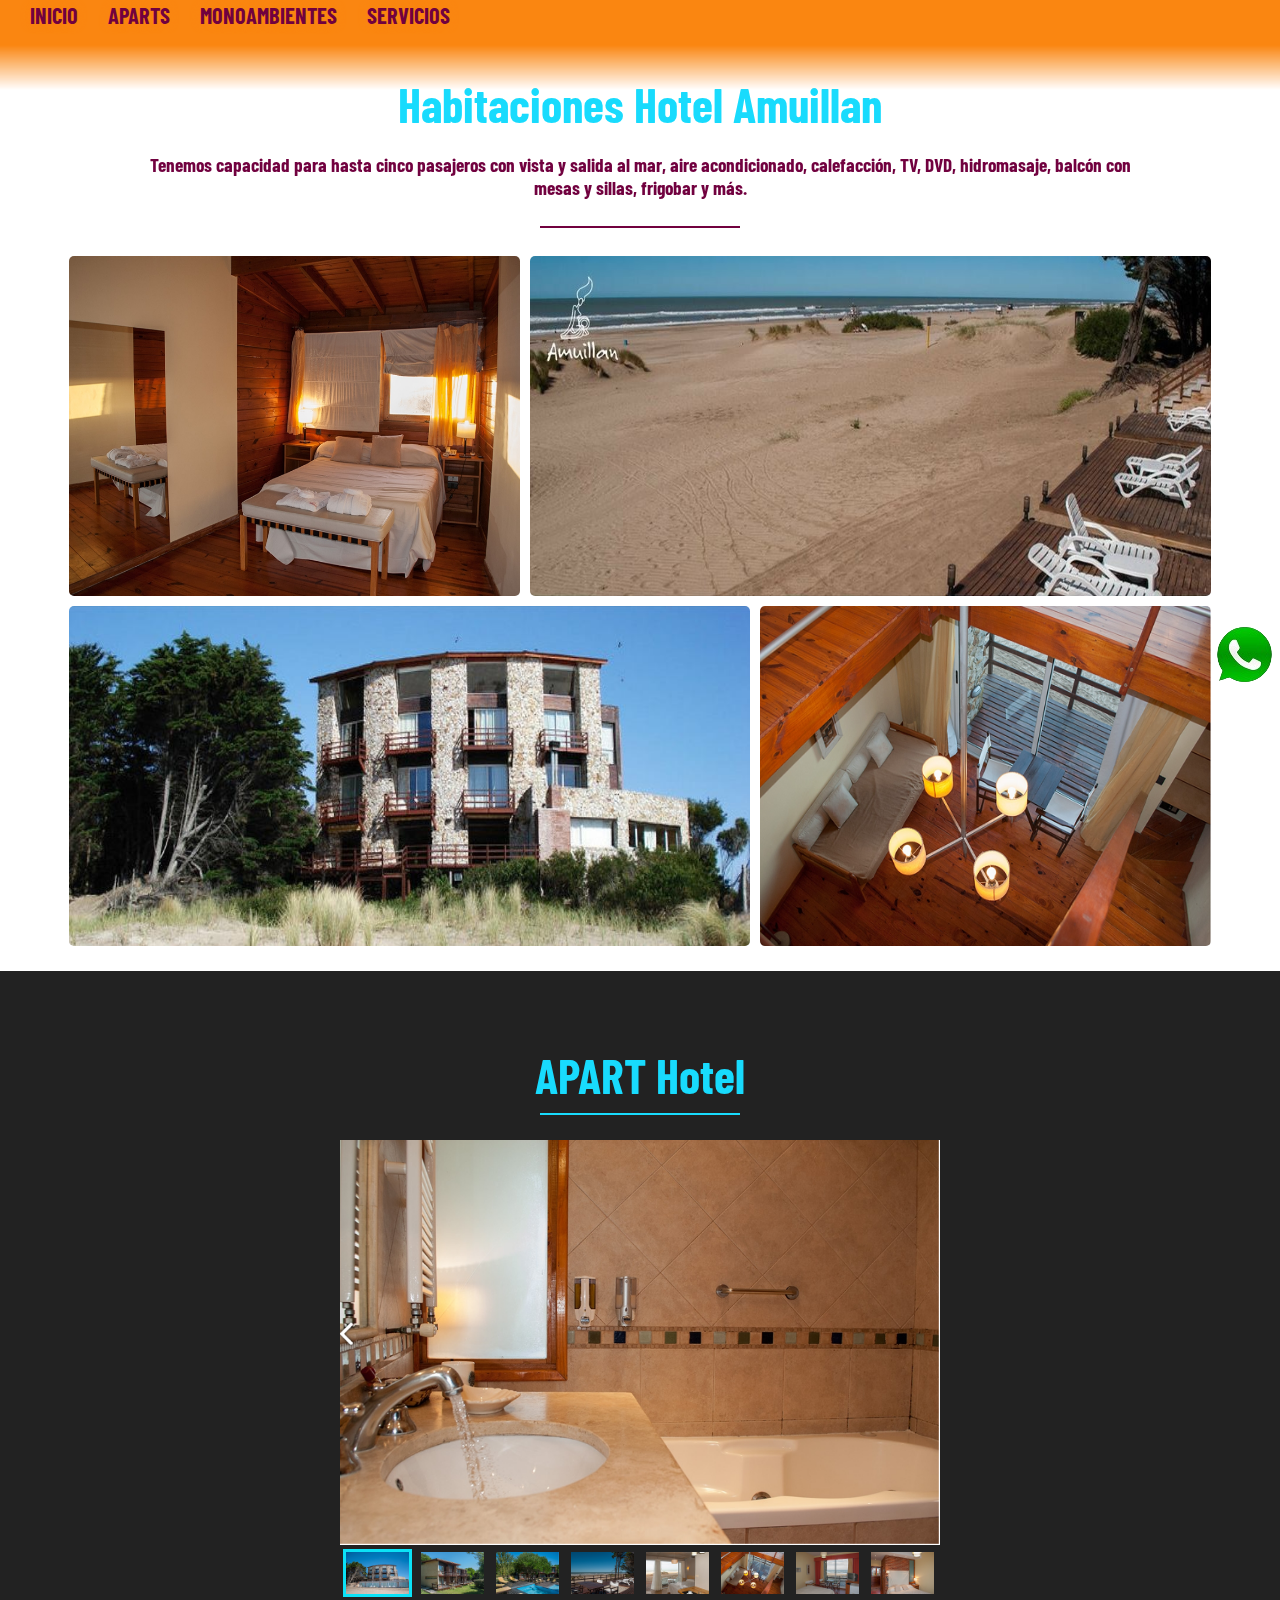
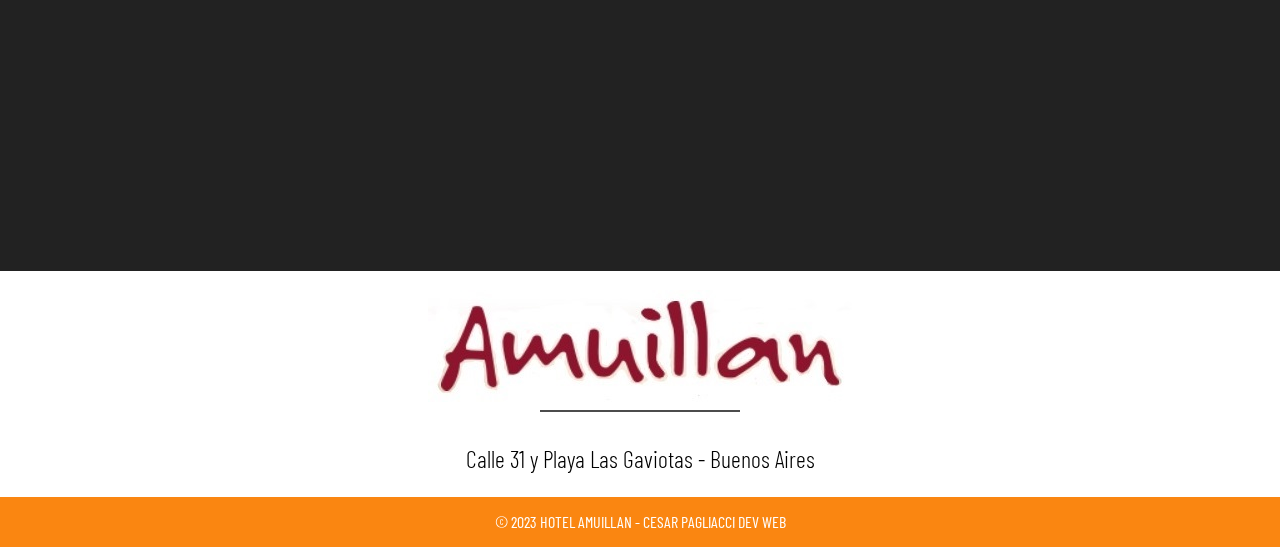
==== commit c0ad7d3a: "se cambio posicion de ws" ====
--- a/aparthotel.html
+++ b/aparthotel.html
@@ -24,10 +24,10 @@
     <div class="ws">
       <ul>
           <li><a href="mailto:contacto@amuillan.com.ar" target="_blank" class="icon-facebook"></a></li>
-          <li><a href="https://wa.me/5491137004860" target="_blank" class="icon-mail2"></a></li>               
+          <li><a href="https://wa.me/5491138926312" target="_blank" class="icon-mail2"></a></li>               
       </ul>
      </div>
-     
+
       <section class="conheca-o-hotel" id="conheca-o-hotel">
         <h3>Habitaciones Hotel Amuillan</h3>
         <p>Tenemos capacidad para hasta cinco pasajeros con vista y salida al mar, aire acondicionado, calefacción, TV, DVD, hidromasaje, balcón con mesas y sillas, frigobar y más.</p>
--- a/estilos.css
+++ b/estilos.css
@@ -133,7 +133,7 @@
 .ws {
 	position: fixed; 
 	right: 1px; /* Establecemos la barra en la izquierda */
-	top: 500px; /* Bajamos la barra 500px de arriba a abajo */
+	top: 530px; /* Bajamos la barra 530px de arriba a abajo */
 	z-index: 2000; /* Utilizamos la propiedad z-index para que no se superponga algún otro elemento como sliders, galerías, etc */
 }
 
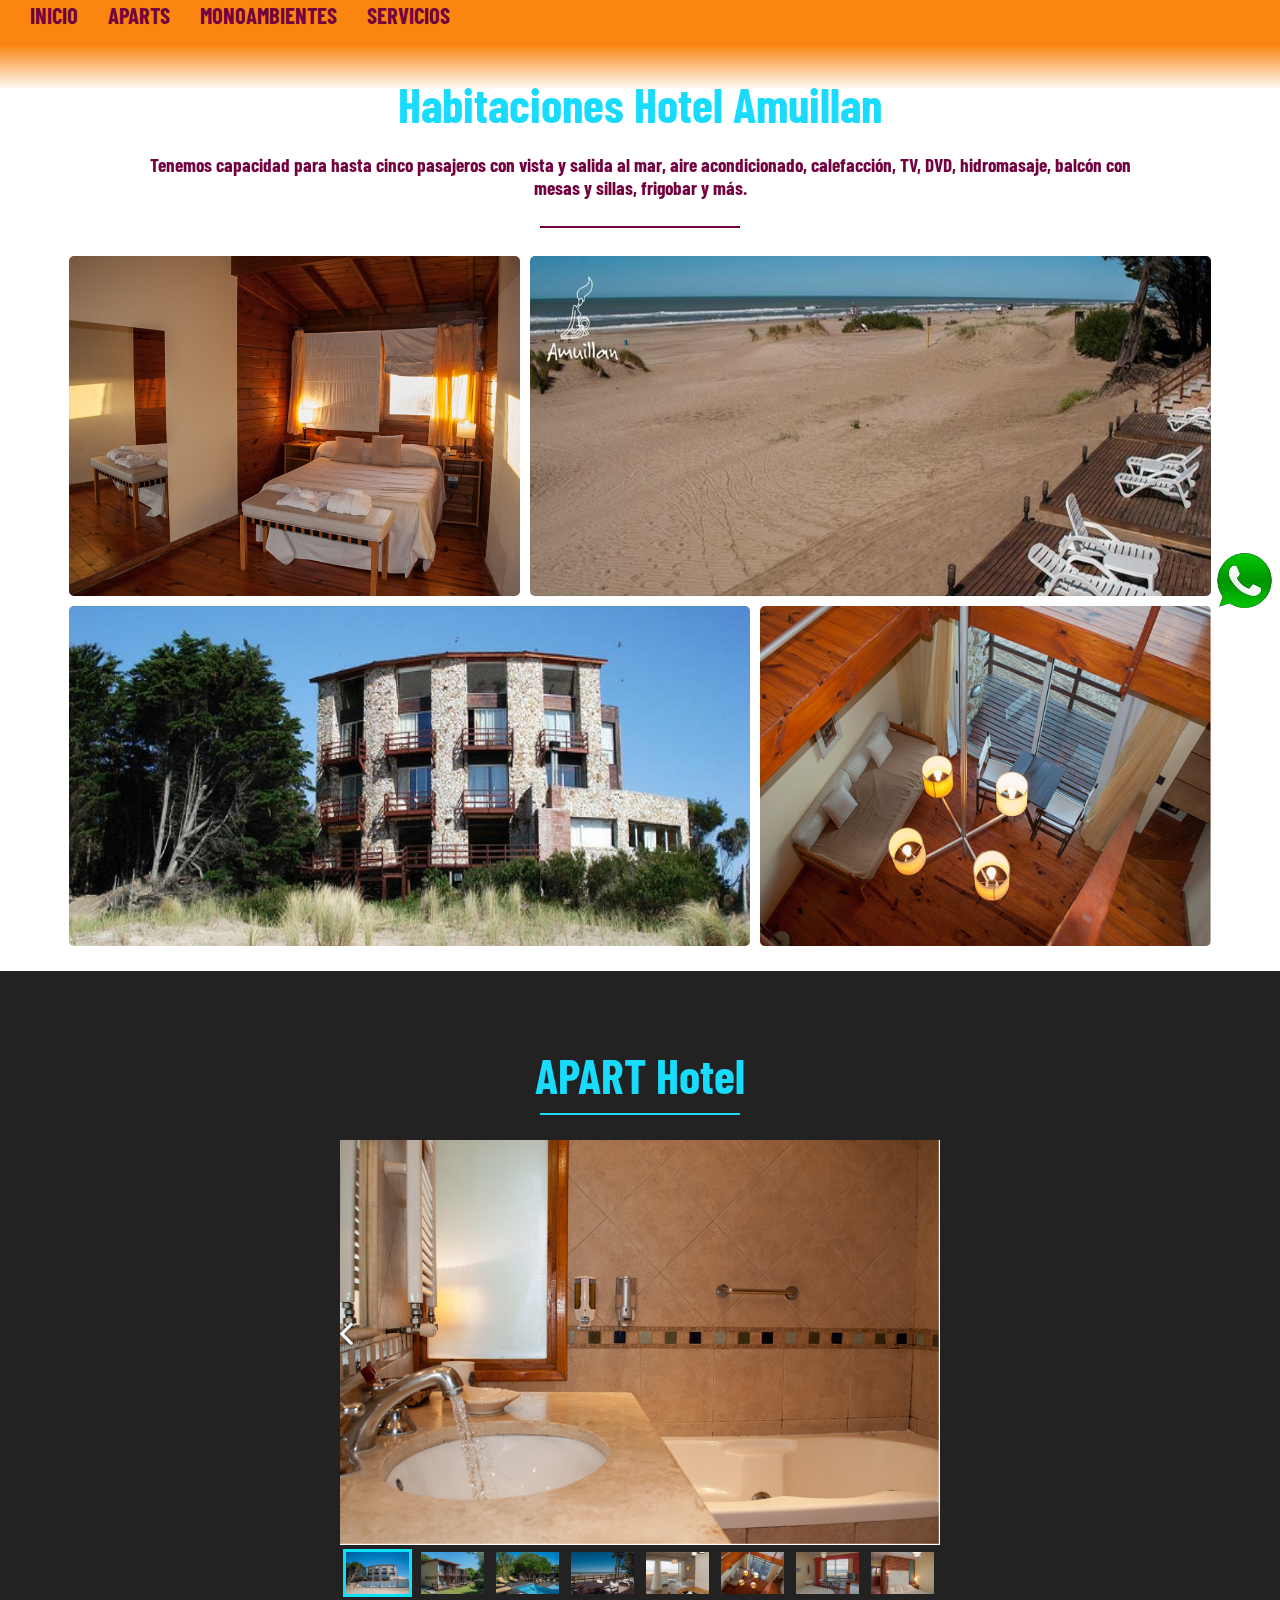
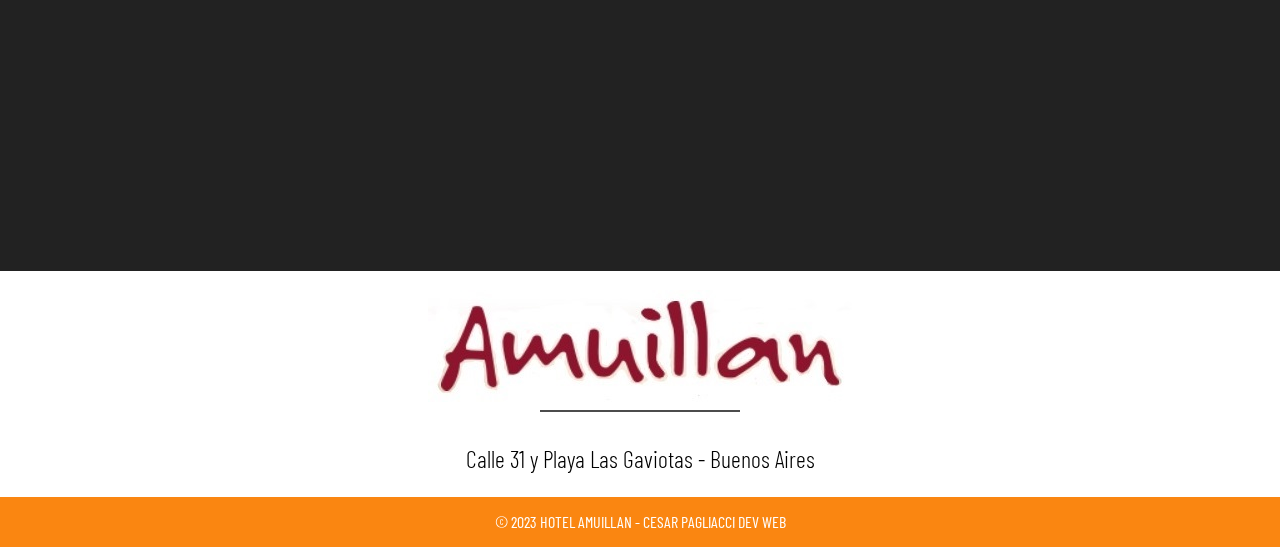
==== commit e948a60a: "se saco mail de secciones" ====
--- a/aparthotel.html
+++ b/aparthotel.html
@@ -23,7 +23,7 @@
     
     <div class="ws">
       <ul>
-          <li><a href="mailto:contacto@amuillan.com.ar" target="_blank" class="icon-facebook"></a></li>
+          <!--<li><a href="mailto:contacto@amuillan.com.ar" target="_blank" class="icon-facebook"></a></li>-->
           <li><a href="https://wa.me/5491138926312" target="_blank" class="icon-mail2"></a></li>               
       </ul>
      </div>
--- a/estilos.css
+++ b/estilos.css
@@ -152,7 +152,7 @@
 		transition:all 500ms ease; /* Establecemos una transición a todas las propiedades */
 }
 
-.ws ul li .icon-facebook {background-image: url(./img/mail.png)} 
+/*.ws ul li .icon-facebook {background-image: url(./img/mail.png)} */
 .ws ul li .icon-mail2 {background-image: url(./img/wapps.png)}
     
 
